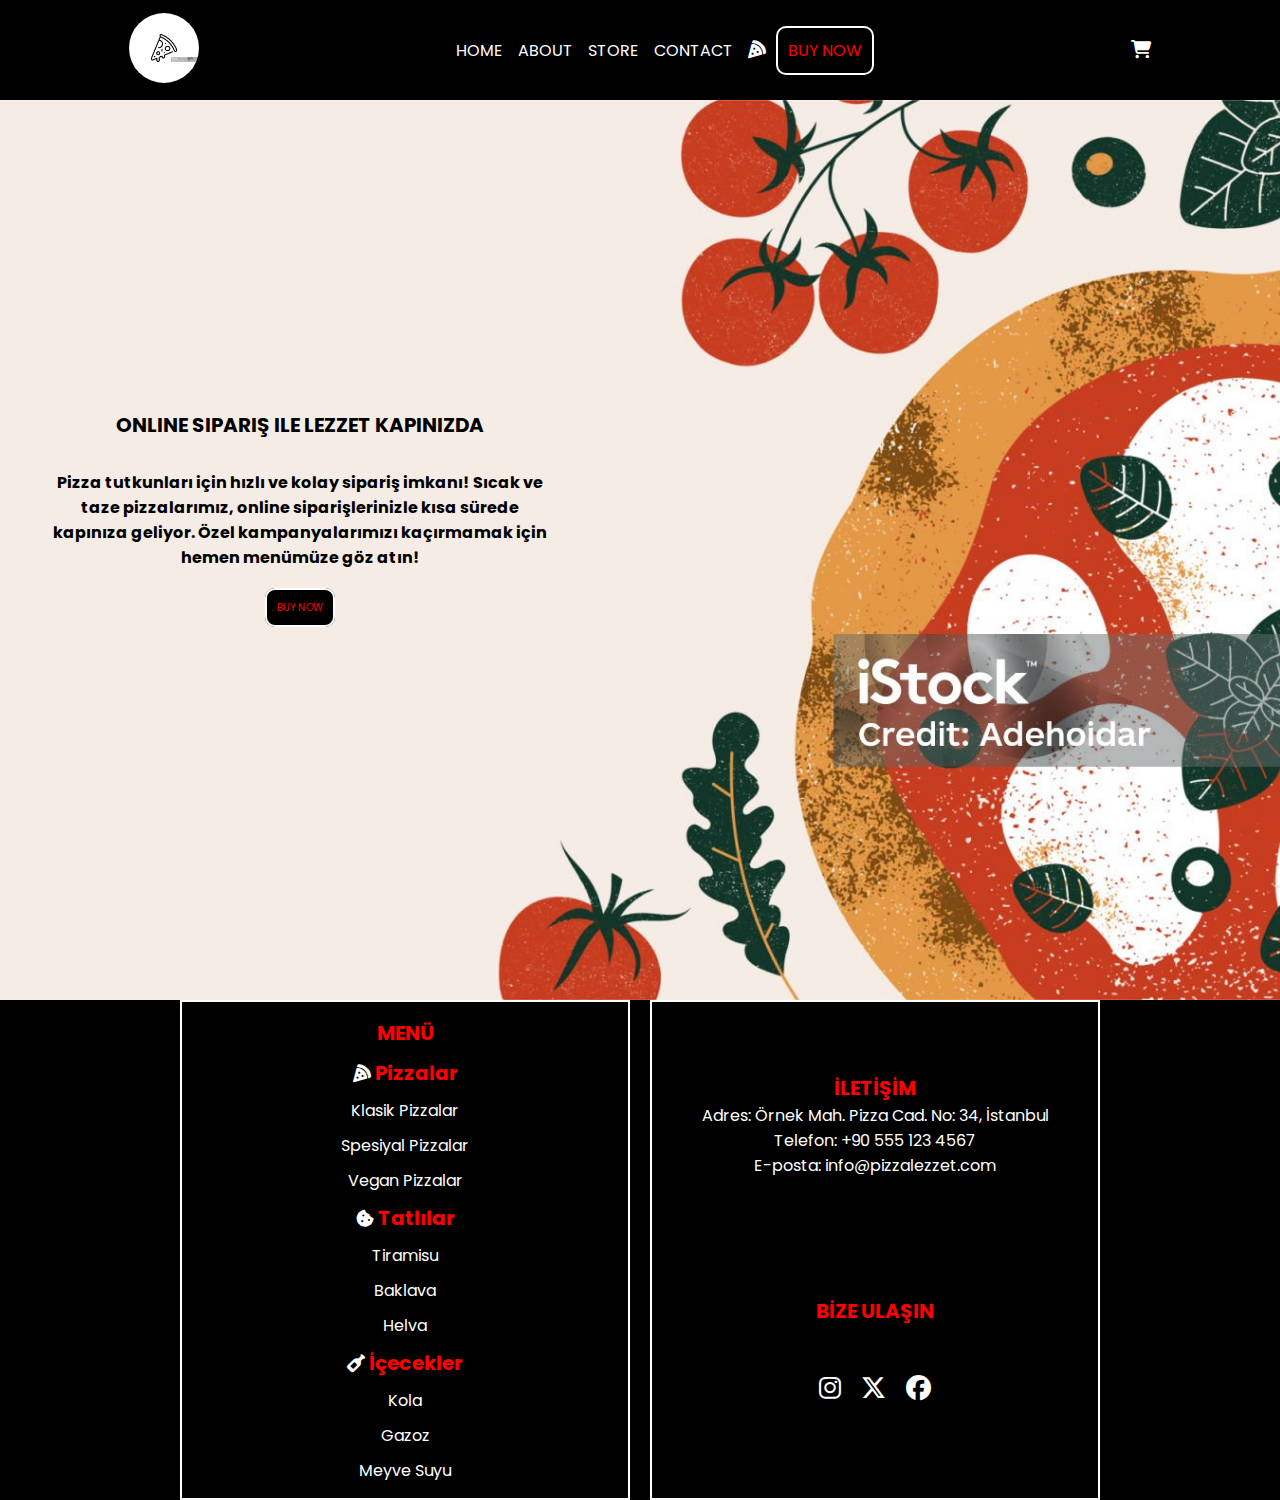
==== index.html @ b608588c "Depo oluşturuldu" ====
<!DOCTYPE html>
<html lang="en">
  <head>
    <meta charset="UTF-8" />
    <meta name="viewport" content="width=device-width, initial-scale=1.0" />
    <link rel="stylesheet" href="./styles/style.css" />
    <title>Document</title>
  </head>
  <body>
    <header>
      <div class="logo">
        <a href="#">
          <img src="./img/logo.png" alt="logo" />
        </a>
      </div>
      <nav>
        <div class="nav-item">
          <div class="item">
            <a href="#" class="text-font-size">HOME</a>
          </div>
          <div class="item">
            <a href="#" class="text-font-size">ABOUT</a>
          </div>
          <div class="item">
            <a href="#" class="text-font-size">STORE</a>
          </div>
          <div class="item">
            <a href="#" class="text-font-size">CONTACT</a>
          </div>
          <div class="nav-button">
            <i class="fa-solid fa-pizza-slice button-font-size icon-color"></i>
            <a href="#" class="btn text-font-size">BUY NOW</a>
          </div>
        </div>
      </nav>
      <div class="icons">
        <div class="icon">
          <a
            href="#"
            class="fa-solid fa-cart-shopping button-font-size icon-color"
          ></a>
          <a href="#" class="fa-solid fa-bars button-font-size icon-color"></a>
        </div>
      </div>
    </header>

    <main class="home-main">
      <div class="content">
        <div class="title">
          <h1>Online Sipariş ile Lezzet Kapınızda</h1>
        </div>
        <div class="paragraf">
          <p class="text-font-size">
            Pizza tutkunları için hızlı ve kolay sipariş imkanı! Sıcak ve taze
            pizzalarımız, online siparişlerinizle kısa sürede kapınıza geliyor.
            Özel kampanyalarımızı kaçırmamak için hemen menümüze göz atın!
          </p>
        </div>
        <div class="button">
          <a href="" class="btn">BUY NOW</a>
        </div>
      </div>
    </main>

    <footer>
      <div class="row menu">
        <div class="footer-menu">
          <h1>MENÜ</h1>
          <h1>
            <i class="fa-solid fa-pizza-slice button-font-size icon-color"></i>
            Pizzalar
          </h1>
          <a href="#" class="text-font-size">Klasik Pizzalar</a>
          <a href="#" class="text-font-size">Spesiyal Pizzalar</a>
          <a href="#" class="text-font-size">Vegan Pizzalar</a>
          <h1>
            <i class="fa-solid fa-cookie-bite button-font-size icon-color"></i>
            Tatlılar
          </h1>
          <a href="#" class="text-font-size">Tiramisu</a>
          <a href="#" class="text-font-size">Baklava</a>
          <a href="#" class="text-font-size">Helva</a>
          <h1>
            <i class="fa-solid fa-wine-bottle button-font-size icon-color"></i>
            İçecekler
          </h1>
          <a href="#" class="text-font-size">Kola</a>
          <a href="#" class="text-font-size">Gazoz</a>
          <a href="#" class="text-font-size">Meyve Suyu</a>
        </div>
      </div>
      <div class="row iletisim">
        <div class="konum">
          <h1>İLETİŞİM</h1>
          <a href="#" class="text-font-size"
            >Adres: Örnek Mah. Pizza Cad. No: 34, İstanbul</a
          >
          <a href="#" class="text-font-size">Telefon: +90 555 123 4567</a>
          <a href="#" class="text-font-size">E-posta: info@pizzalezzet.com</a>
        </div>
        <div class="sosyal-medya">
          <h1>BİZE ULAŞIN</h1>
          <div class="icons">
            <a href="#" class="fa-brands fa-instagram text-font-size"></a>
            <a href="#" class="fa-brands fa-x-twitter text-font-size"></a>
            <a href="#" class="fa-brands fa-facebook text-font-size"></a>
          </div>
        </div>
      </div>
    </footer>
  </body>
</html>
---- styles/style.css ----
@import url("https://cdnjs.cloudflare.com/ajax/libs/font-awesome/6.7.1/css/all.min.css");
@import url("https://fonts.googleapis.com/css2?family=Open+Sans:ital,wght@0,300..800;1,300..800&family=Poppins:ital,wght@0,100;0,200;0,300;0,400;0,500;0,600;0,700;0,800;0,900;1,100;1,200;1,300;1,400;1,500;1,600;1,700;1,800;1,900&family=Raleway:ital,wght@0,100..900;1,100..900&display=swap");
.flex, .home-main .content, header .icons .icon, header nav .nav-button, header nav .nav-item, header, footer .iletisim .sosyal-medya .icons, footer .iletisim .sosyal-medya, footer .iletisim .konum, footer .iletisim, footer .menu .footer-menu, footer .menu, footer {
  display: flex;
  align-items: center;
}

.text-font-size {
  font-size: 1.2rem;
}

.button-font-size {
  font-size: 1.8rem;
}

.icon-color {
  color: #fff;
}

.transition, .btn, header .icons .icon a, header nav .nav-button i, header nav .nav-item .item a, footer .iletisim .sosyal-medya .icons a, footer .iletisim .sosyal-medya h1, footer .iletisim .konum a, footer .iletisim .konum h1, footer .menu .footer-menu a, footer .menu .footer-menu h1 i {
  transition: all 0.5s ease;
}

.hover, header .icons .icon a:hover, header nav .nav-button i:hover, header nav .nav-item .item a:hover, footer .iletisim .sosyal-medya .icons a:hover, footer .iletisim .konum a:hover, footer .menu .footer-menu a:hover {
  color: red;
}

.transform, footer .iletisim .sosyal-medya .icons a:hover, footer .iletisim .konum a:hover, footer .menu .footer-menu a:hover {
  transform: translateX(10px);
}

footer {
  background-color: #000;
  height: 500px;
  justify-content: center;
  flex-wrap: wrap;
  gap: 20px;
}
footer .row {
  border: 2px solid #fff;
  height: 100%;
  width: 450px;
}
footer .menu {
  justify-content: space-around;
  flex-direction: column;
}
footer .menu .footer-menu {
  flex-direction: column;
  gap: 10px;
}
footer .menu .footer-menu h1 {
  color: red;
}
footer .menu .footer-menu h1:hover {
  color: #fff;
}
footer .menu .footer-menu h1 i:hover {
  color: red;
}
footer .menu .footer-menu a {
  color: #fff;
}
footer .iletisim {
  justify-content: space-around;
  flex-direction: column;
}
footer .iletisim .konum {
  height: 40%;
  width: 100%;
  flex-direction: column;
  justify-content: center;
}
footer .iletisim .konum h1 {
  color: red;
}
footer .iletisim .konum h1:hover {
  color: #fff;
}
footer .iletisim .konum a {
  color: #fff;
}
footer .iletisim .sosyal-medya {
  height: 40%;
  width: 100%;
  flex-direction: column;
  justify-content: center;
}
footer .iletisim .sosyal-medya h1 {
  color: red;
}
footer .iletisim .sosyal-medya h1:hover {
  color: #fff;
}
footer .iletisim .sosyal-medya .icons {
  justify-content: center;
  width: 100%;
  padding: 50px;
  gap: 20px;
}
footer .iletisim .sosyal-medya .icons a {
  color: #fff;
  font-size: 2.5rem;
}
.flex, .home-main .content, header .icons .icon, header nav .nav-button, header nav .nav-item, header, footer, footer .menu, footer .menu .footer-menu, footer .iletisim, footer .iletisim .konum, footer .iletisim .sosyal-medya, footer .iletisim .sosyal-medya .icons {
  display: flex;
  align-items: center;
}

.text-font-size {
  font-size: 1.2rem;
}

.button-font-size {
  font-size: 1.8rem;
}

.icon-color {
  color: #fff;
}

.transition, .btn, header .icons .icon a, header nav .nav-button i, header nav .nav-item .item a, footer .menu .footer-menu h1 i, footer .menu .footer-menu a, footer .iletisim .konum h1, footer .iletisim .konum a, footer .iletisim .sosyal-medya h1, footer .iletisim .sosyal-medya .icons a {
  transition: all 0.5s ease;
}

.hover, header .icons .icon a:hover, header nav .nav-button i:hover, header nav .nav-item .item a:hover, footer .menu .footer-menu a:hover, footer .iletisim .konum a:hover, footer .iletisim .sosyal-medya .icons a:hover {
  color: red;
}

.transform, footer .menu .footer-menu a:hover, footer .iletisim .konum a:hover, footer .iletisim .sosyal-medya .icons a:hover {
  transform: translateX(10px);
}

.flex, .home-main .content, header .icons .icon, header nav .nav-button, header nav .nav-item, header, footer, footer .menu, footer .menu .footer-menu, footer .iletisim, footer .iletisim .konum, footer .iletisim .sosyal-medya, footer .iletisim .sosyal-medya .icons {
  display: flex;
  align-items: center;
}

.text-font-size {
  font-size: 1.2rem;
}

.button-font-size {
  font-size: 1.8rem;
}

.icon-color {
  color: #fff;
}

.transition, .btn, header .icons .icon a, header nav .nav-button i, header nav .nav-item .item a, footer .menu .footer-menu h1 i, footer .menu .footer-menu a, footer .iletisim .konum h1, footer .iletisim .konum a, footer .iletisim .sosyal-medya h1, footer .iletisim .sosyal-medya .icons a {
  transition: all 0.5s ease;
}

.hover, header .icons .icon a:hover, header nav .nav-button i:hover, header nav .nav-item .item a:hover, footer .menu .footer-menu a:hover, footer .iletisim .konum a:hover, footer .iletisim .sosyal-medya .icons a:hover {
  color: red;
}

.transform, footer .menu .footer-menu a:hover, footer .iletisim .konum a:hover, footer .iletisim .sosyal-medya .icons a:hover {
  transform: translateX(10px);
}

header {
  background-color: black;
  justify-content: space-around;
  height: 100px;
}
header .logo {
  border-radius: 50%;
}
header .logo a img {
  height: 70px;
  border-radius: 50%;
}
header nav .nav-item {
  gap: 15px;
}
header nav .nav-item .item a {
  color: #fff;
}
header nav .nav-button {
  justify-content: space-between;
  gap: 10px;
}
header .icons .icon {
  gap: 10px;
}
/* phone */
@media (max-width: 575px) {
  nav {
    display: none;
  }
  footer .menu {
    display: none;
  }
  .home-main .content {
    width: 100%;
  }
}
/* Landscape */
@media (min-width: 576px) and (max-width: 767px) {
  nav {
    display: none;
  }
  .text-font-size {
    font-size: 1.3rem;
  }
  footer .menu {
    display: none;
  }
  .home-main .content {
    width: 400px;
    left: 10px;
  }
}
/* tables */
@media (min-width: 768px) and (max-width: 991px) {
  .icons .icon a:last-child {
    display: none;
  }
  .text-font-size {
    font-size: 1.4rem;
  }
  footer .menu {
    display: none;
  }
  .home-main .content {
    width: 500px;
    left: 30px;
  }
}
/* desktop */
@media (min-width: 992px) and (max-width: 1199px) {
  .icons .icon a:last-child {
    display: none;
  }
  .text-font-size {
    font-size: 1.5rem;
  }
  .home-main .content {
    width: 500px;
    left: 40px;
  }
}
/* large desktop */
@media (min-width: 1200px) and (max-width: 1399px) {
  .icons .icon a:last-child {
    display: none;
  }
  .text-font-size {
    font-size: 1.6rem;
  }
  .home-main .content {
    width: 500px;
    left: 50px;
  }
}
/* xlarge desktop */
@media (min-width: 1400px) {
  .icons .icon a:last-child {
    display: none;
  }
  .text-font-size {
    font-size: 1.6rem;
  }
  .home-main .content {
    width: 500px;
    left: 60px;
  }
}
.home-main {
  background: url("../img/main-1.png");
  background-position: center;
  background-size: cover;
  height: 100vh;
}
.home-main .content {
  height: 300px;
  position: absolute;
  top: 40%;
  text-align: center;
  flex-direction: column;
  gap: 30px;
}
.home-main .content .title {
  margin-top: 50px;
  text-transform: uppercase;
}
.home-main .content .paragraf {
  font-weight: bold;
}

* {
  margin: 0px;
  padding: 0px;
  box-sizing: border-box;
  border: none;
  list-style: none;
  overflow: none;
  font-family: "Poppins", sans-serif;
  text-decoration: none;
}

html {
  font-size: 62.5%;
}

a {
  cursor: pointer;
  text-decoration: none;
}

.btn {
  background-color: #000;
  color: red;
  border: 2px solid #fff;
  padding: 10px;
  border-radius: 10px;
}
.btn:hover {
  background-color: #fff;
  border: 2px solid red;
  color: #000;
}/*# sourceMappingURL=style.css.map */
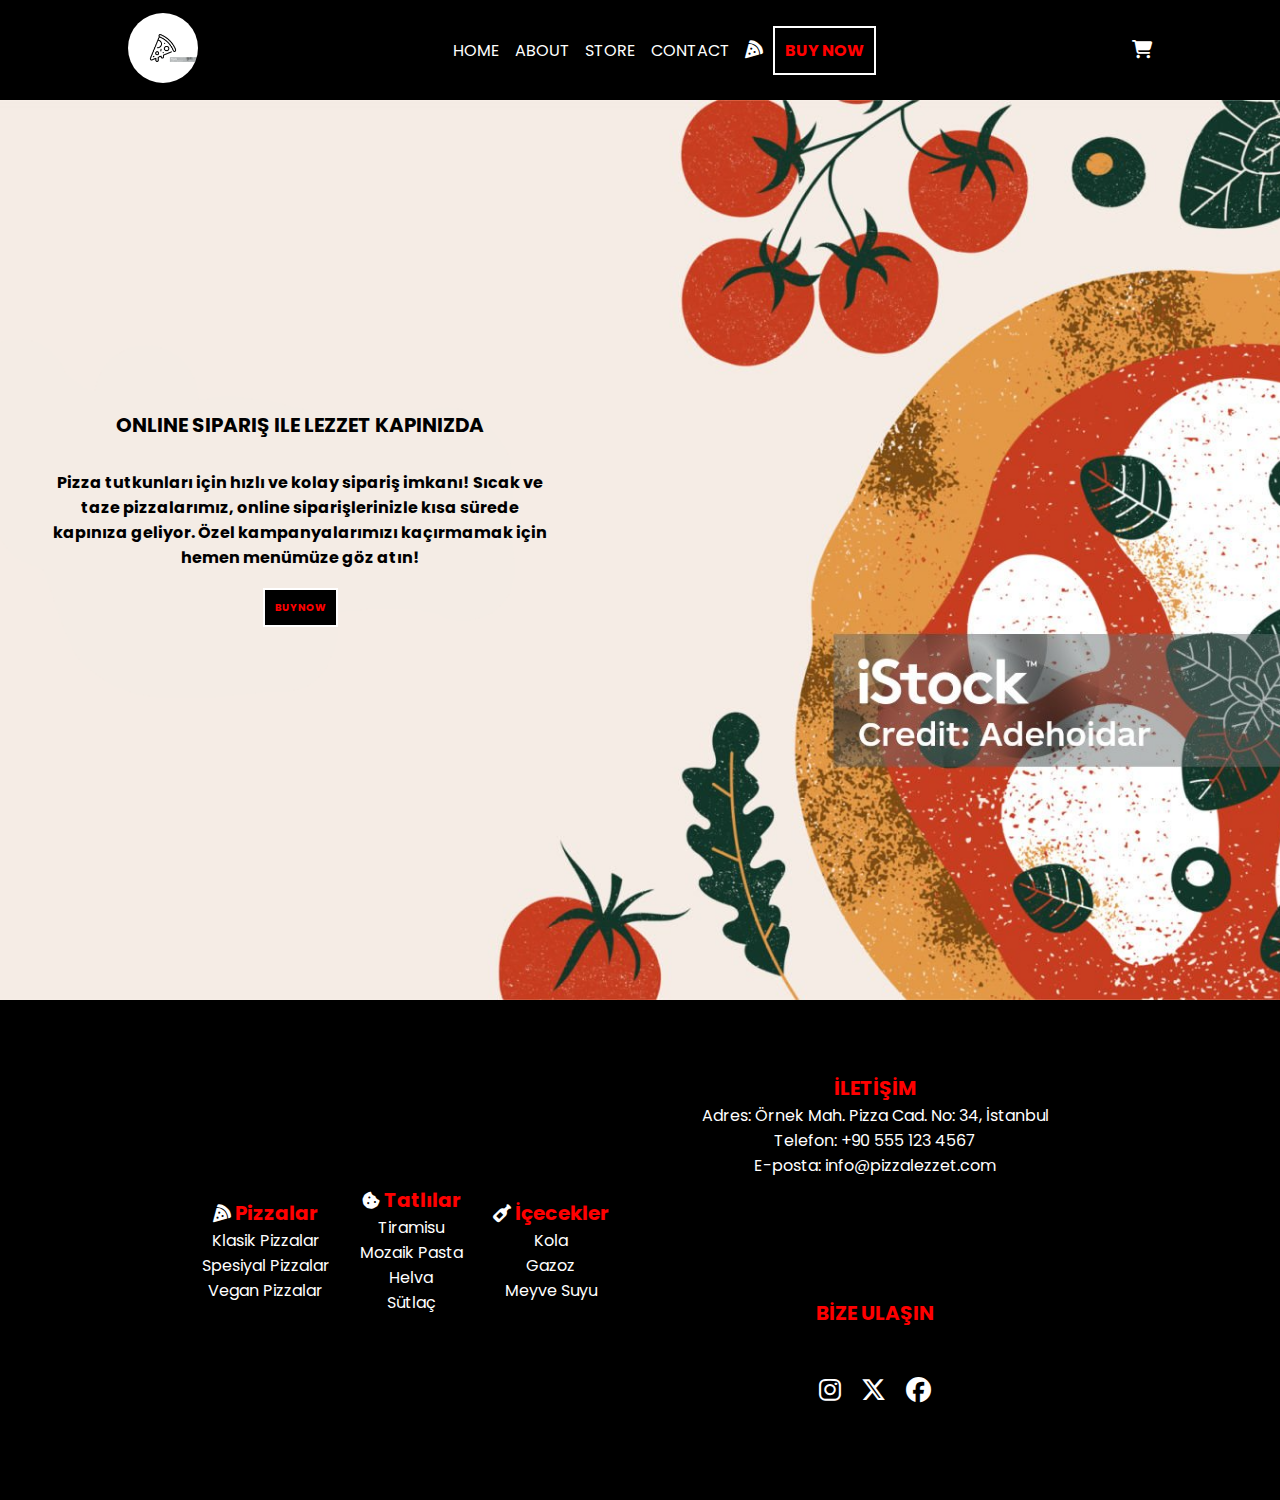
==== commit 5cb4d9d4: "Menü iconu için js eklendi responsive scss güncellemeler yapıldı" ====
--- a/index.html
+++ b/index.html
@@ -13,19 +13,19 @@
           <img src="./img/logo.png" alt="logo" />
         </a>
       </div>
-      <nav>
+      <nav class="nav active">
         <div class="nav-item">
           <div class="item">
             <a href="#" class="text-font-size">HOME</a>
           </div>
           <div class="item">
-            <a href="#" class="text-font-size">ABOUT</a>
+            <a href="./html/about.html" class="text-font-size">ABOUT</a>
           </div>
           <div class="item">
-            <a href="#" class="text-font-size">STORE</a>
+            <a href="./html/about.html" class="text-font-size">STORE</a>
           </div>
           <div class="item">
-            <a href="#" class="text-font-size">CONTACT</a>
+            <a href="./html/about.html" class="text-font-size">CONTACT</a>
           </div>
           <div class="nav-button">
             <i class="fa-solid fa-pizza-slice button-font-size icon-color"></i>
@@ -39,7 +39,7 @@
             href="#"
             class="fa-solid fa-cart-shopping button-font-size icon-color"
           ></a>
-          <a href="#" class="fa-solid fa-bars button-font-size icon-color"></a>
+          <a href="#" class="fa-solid fa-bars button-font-size icon-color menu-icon"></a>
         </div>
       </div>
     </header>
@@ -65,28 +65,40 @@
     <footer>
       <div class="row menu">
         <div class="footer-menu">
-          <h1>MENÜ</h1>
-          <h1>
-            <i class="fa-solid fa-pizza-slice button-font-size icon-color"></i>
-            Pizzalar
-          </h1>
-          <a href="#" class="text-font-size">Klasik Pizzalar</a>
-          <a href="#" class="text-font-size">Spesiyal Pizzalar</a>
-          <a href="#" class="text-font-size">Vegan Pizzalar</a>
-          <h1>
-            <i class="fa-solid fa-cookie-bite button-font-size icon-color"></i>
-            Tatlılar
-          </h1>
-          <a href="#" class="text-font-size">Tiramisu</a>
-          <a href="#" class="text-font-size">Baklava</a>
-          <a href="#" class="text-font-size">Helva</a>
-          <h1>
-            <i class="fa-solid fa-wine-bottle button-font-size icon-color"></i>
-            İçecekler
-          </h1>
-          <a href="#" class="text-font-size">Kola</a>
-          <a href="#" class="text-font-size">Gazoz</a>
-          <a href="#" class="text-font-size">Meyve Suyu</a>
+          <div class="pizzalar">
+            <h1>
+              <i
+                class="fa-solid fa-pizza-slice button-font-size icon-color"
+              ></i>
+              Pizzalar
+            </h1>
+            <a href="#" class="text-font-size">Klasik Pizzalar</a>
+            <a href="#" class="text-font-size">Spesiyal Pizzalar</a>
+            <a href="#" class="text-font-size">Vegan Pizzalar</a>
+          </div>
+          <div class="tatlilar">
+            <h1>
+              <i
+                class="fa-solid fa-cookie-bite button-font-size icon-color"
+              ></i>
+              Tatlılar
+            </h1>
+            <a href="#" class="text-font-size">Tiramisu</a>
+            <a href="#" class="text-font-size">Mozaik Pasta</a>
+            <a href="#" class="text-font-size">Helva</a>
+            <a href="#" class="text-font-size">Sütlaç</a>
+          </div>
+          <div class="icecekler">
+            <h1>
+              <i
+                class="fa-solid fa-wine-bottle button-font-size icon-color"
+              ></i>
+              İçecekler
+            </h1>
+            <a href="#" class="text-font-size">Kola</a>
+            <a href="#" class="text-font-size">Gazoz</a>
+            <a href="#" class="text-font-size">Meyve Suyu</a>
+          </div>
         </div>
       </div>
       <div class="row iletisim">
@@ -107,6 +119,7 @@
           </div>
         </div>
       </div>
+      <script src="./js/main.js" type="module"></script>
     </footer>
   </body>
 </html>
--- a/styles/style.css
+++ b/styles/style.css
@@ -1,6 +1,8 @@
 @import url("https://cdnjs.cloudflare.com/ajax/libs/font-awesome/6.7.1/css/all.min.css");
 @import url("https://fonts.googleapis.com/css2?family=Open+Sans:ital,wght@0,300..800;1,300..800&family=Poppins:ital,wght@0,100;0,200;0,300;0,400;0,500;0,600;0,700;0,800;0,900;1,100;1,200;1,300;1,400;1,500;1,600;1,700;1,800;1,900&family=Raleway:ital,wght@0,100..900;1,100..900&display=swap");
-.flex, .home-main .content, header .icons .icon, header nav .nav-button, header nav .nav-item, header, footer .iletisim .sosyal-medya .icons, footer .iletisim .sosyal-medya, footer .iletisim .konum, footer .iletisim, footer .menu .footer-menu, footer .menu, footer {
+.flex, .home-main .content, header .icons .icon, header nav .nav-button, header nav .nav-item, header, footer .iletisim .sosyal-medya .icons, footer .iletisim .sosyal-medya, footer .iletisim .konum, footer .iletisim, footer .menu .footer-menu .pizzalar,
+footer .menu .footer-menu .tatlilar,
+footer .menu .footer-menu .icecekler, footer .menu .footer-menu, footer .menu, footer {
   display: flex;
   align-items: center;
 }
@@ -17,7 +19,11 @@
   color: #fff;
 }
 
-.transition, .btn, header .icons .icon a, header nav .nav-button i, header nav .nav-item .item a, footer .iletisim .sosyal-medya .icons a, footer .iletisim .sosyal-medya h1, footer .iletisim .konum a, footer .iletisim .konum h1, footer .menu .footer-menu a, footer .menu .footer-menu h1 i {
+.transition, .btn, header .icons .icon a, header nav .nav-button i, header nav .nav-item .item a, footer .iletisim .sosyal-medya .icons a, footer .iletisim .sosyal-medya h1, footer .iletisim .konum a, footer .iletisim .konum h1, footer .menu .footer-menu a, footer .menu .footer-menu .pizzalar h1 i,
+footer .menu .footer-menu .tatlilar h1 i,
+footer .menu .footer-menu .icecekler h1 i, footer .menu .footer-menu .pizzalar h1,
+footer .menu .footer-menu .tatlilar h1,
+footer .menu .footer-menu .icecekler h1 {
   transition: all 0.5s ease;
 }
 
@@ -37,7 +43,6 @@
   gap: 20px;
 }
 footer .row {
-  border: 2px solid #fff;
   height: 100%;
   width: 450px;
 }
@@ -46,16 +51,27 @@
   flex-direction: column;
 }
 footer .menu .footer-menu {
-  flex-direction: column;
-  gap: 10px;
-}
-footer .menu .footer-menu h1 {
-  color: red;
-}
-footer .menu .footer-menu h1:hover {
-  color: #fff;
-}
-footer .menu .footer-menu h1 i:hover {
+  gap: 30px;
+}
+footer .menu .footer-menu .pizzalar,
+footer .menu .footer-menu .tatlilar,
+footer .menu .footer-menu .icecekler {
+  flex-direction: column;
+  text-align: center;
+}
+footer .menu .footer-menu .pizzalar h1,
+footer .menu .footer-menu .tatlilar h1,
+footer .menu .footer-menu .icecekler h1 {
+  color: red;
+}
+footer .menu .footer-menu .pizzalar h1:hover,
+footer .menu .footer-menu .tatlilar h1:hover,
+footer .menu .footer-menu .icecekler h1:hover {
+  color: #fff;
+}
+footer .menu .footer-menu .pizzalar h1 i:hover,
+footer .menu .footer-menu .tatlilar h1 i:hover,
+footer .menu .footer-menu .icecekler h1 i:hover {
   color: red;
 }
 footer .menu .footer-menu a {
@@ -102,7 +118,9 @@
   color: #fff;
   font-size: 2.5rem;
 }
-.flex, .home-main .content, header .icons .icon, header nav .nav-button, header nav .nav-item, header, footer, footer .menu, footer .menu .footer-menu, footer .iletisim, footer .iletisim .konum, footer .iletisim .sosyal-medya, footer .iletisim .sosyal-medya .icons {
+.flex, .home-main .content, header .icons .icon, header nav .nav-button, header nav .nav-item, header, footer, footer .menu, footer .menu .footer-menu, footer .menu .footer-menu .pizzalar,
+footer .menu .footer-menu .tatlilar,
+footer .menu .footer-menu .icecekler, footer .iletisim, footer .iletisim .konum, footer .iletisim .sosyal-medya, footer .iletisim .sosyal-medya .icons {
   display: flex;
   align-items: center;
 }
@@ -119,7 +137,11 @@
   color: #fff;
 }
 
-.transition, .btn, header .icons .icon a, header nav .nav-button i, header nav .nav-item .item a, footer .menu .footer-menu h1 i, footer .menu .footer-menu a, footer .iletisim .konum h1, footer .iletisim .konum a, footer .iletisim .sosyal-medya h1, footer .iletisim .sosyal-medya .icons a {
+.transition, .btn, header .icons .icon a, header nav .nav-button i, header nav .nav-item .item a, footer .menu .footer-menu .pizzalar h1,
+footer .menu .footer-menu .tatlilar h1,
+footer .menu .footer-menu .icecekler h1, footer .menu .footer-menu .pizzalar h1 i,
+footer .menu .footer-menu .tatlilar h1 i,
+footer .menu .footer-menu .icecekler h1 i, footer .menu .footer-menu a, footer .iletisim .konum h1, footer .iletisim .konum a, footer .iletisim .sosyal-medya h1, footer .iletisim .sosyal-medya .icons a {
   transition: all 0.5s ease;
 }
 
@@ -131,7 +153,9 @@
   transform: translateX(10px);
 }
 
-.flex, .home-main .content, header .icons .icon, header nav .nav-button, header nav .nav-item, header, footer, footer .menu, footer .menu .footer-menu, footer .iletisim, footer .iletisim .konum, footer .iletisim .sosyal-medya, footer .iletisim .sosyal-medya .icons {
+.flex, .home-main .content, header .icons .icon, header nav .nav-button, header nav .nav-item, header, footer, footer .menu, footer .menu .footer-menu, footer .menu .footer-menu .pizzalar,
+footer .menu .footer-menu .tatlilar,
+footer .menu .footer-menu .icecekler, footer .iletisim, footer .iletisim .konum, footer .iletisim .sosyal-medya, footer .iletisim .sosyal-medya .icons {
   display: flex;
   align-items: center;
 }
@@ -148,7 +172,11 @@
   color: #fff;
 }
 
-.transition, .btn, header .icons .icon a, header nav .nav-button i, header nav .nav-item .item a, footer .menu .footer-menu h1 i, footer .menu .footer-menu a, footer .iletisim .konum h1, footer .iletisim .konum a, footer .iletisim .sosyal-medya h1, footer .iletisim .sosyal-medya .icons a {
+.transition, .btn, header .icons .icon a, header nav .nav-button i, header nav .nav-item .item a, footer .menu .footer-menu .pizzalar h1,
+footer .menu .footer-menu .tatlilar h1,
+footer .menu .footer-menu .icecekler h1, footer .menu .footer-menu .pizzalar h1 i,
+footer .menu .footer-menu .tatlilar h1 i,
+footer .menu .footer-menu .icecekler h1 i, footer .menu .footer-menu a, footer .iletisim .konum h1, footer .iletisim .konum a, footer .iletisim .sosyal-medya h1, footer .iletisim .sosyal-medya .icons a {
   transition: all 0.5s ease;
 }
 
@@ -190,6 +218,19 @@
   nav {
     display: none;
   }
+  nav.active {
+    display: flex;
+    position: fixed;
+    top: 120px;
+    background-color: #000;
+    right: 15%;
+    padding: 10px;
+    border-radius: 10px;
+  }
+  nav.active .nav-item {
+    display: flex;
+    flex-direction: column;
+  }
   footer .menu {
     display: none;
   }
@@ -201,6 +242,19 @@
 @media (min-width: 576px) and (max-width: 767px) {
   nav {
     display: none;
+  }
+  nav.active {
+    display: flex;
+    position: fixed;
+    top: 120px;
+    background-color: #000;
+    right: 18%;
+    padding: 10px;
+    border-radius: 10px;
+  }
+  nav.active .nav-item {
+    display: flex;
+    flex-direction: column;
   }
   .text-font-size {
     font-size: 1.3rem;
@@ -315,7 +369,7 @@
   color: red;
   border: 2px solid #fff;
   padding: 10px;
-  border-radius: 10px;
+  font-weight: bold;
 }
 .btn:hover {
   background-color: #fff;
